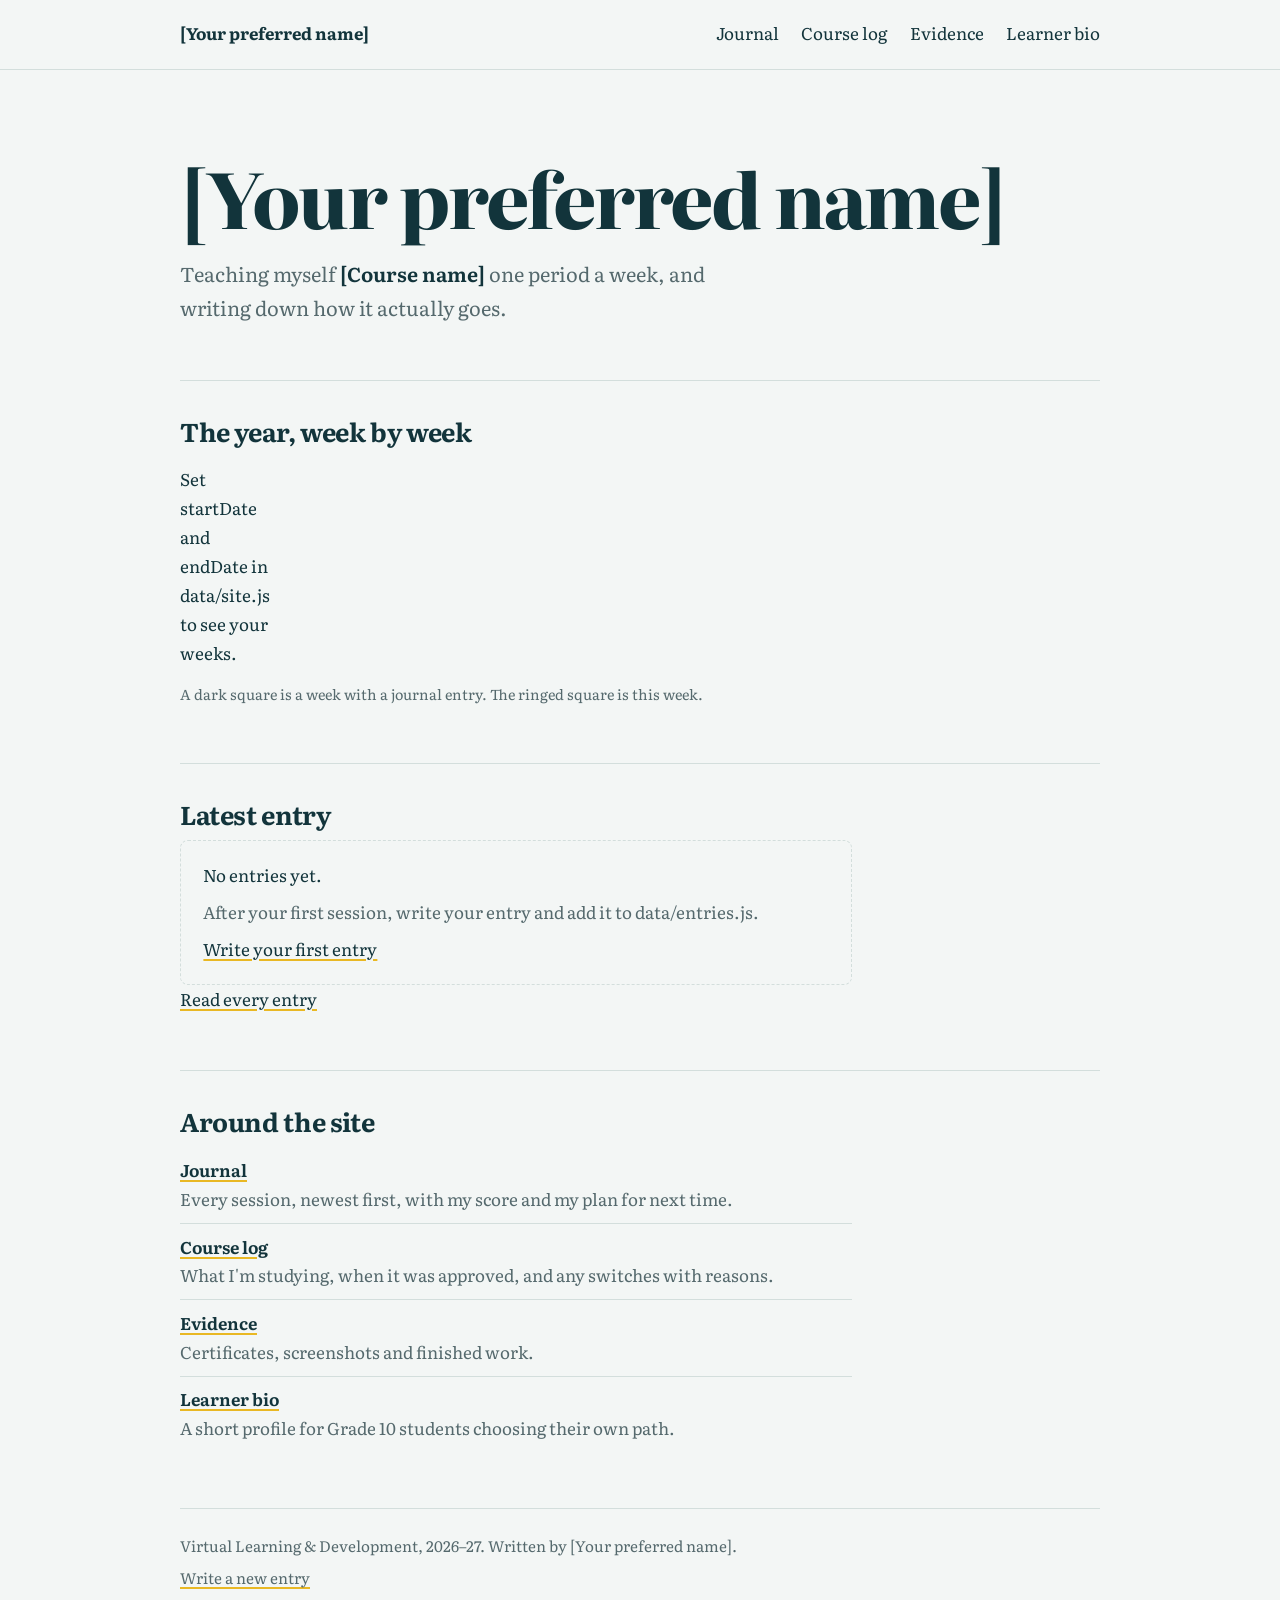
==== index.html @ b6299d8b "kjjl" ====
<!doctype html>
<html lang="en">
<head>
<meta charset="utf-8">
<meta name="viewport" content="width=device-width, initial-scale=1, viewport-fit=cover">
<title>Learning journal</title>
<meta name="description" content="A weekly record of self-directed learning through Virtual Learning & Development.">
<meta name="theme-color" content="#12343B">
<link rel="preconnect" href="https://fonts.googleapis.com">
<link rel="preconnect" href="https://fonts.gstatic.com" crossorigin>
<link rel="stylesheet" href="https://fonts.googleapis.com/css2?family=Literata:ital,opsz,wght@0,7..72,400..800;1,7..72,400..700&amp;display=swap">
<link rel="stylesheet" href="css/style.css">
</head>
<body>
<a class="skip" href="#main">Skip to content</a>
<header class="top">
  <div class="wrap bar">
    <a class="brand" href="index.html" data-site="name">[Your preferred name]</a>
    <nav aria-label="Main"><a href="journal.html">Journal</a><a href="course-log.html">Course log</a><a href="evidence.html">Evidence</a><a href="bio.html">Learner bio</a></nav>
  </div>
</header>
<main id="main" class="wrap">

<section class="hero">
  <h1 data-site="name">[Your preferred name]</h1>
  <p class="lede">Teaching myself <strong data-now="name">[Course name]</strong> one period a week, and writing down how it actually goes.</p>
</section>

<section class="section" aria-labelledby="weeks-h">
  <h2 id="weeks-h">The year, week by week</h2>
  <p id="strip-summary" class="muted"></p>
  <div id="strip" class="strip"></div>
  <p class="legend">A dark square is a week with a journal entry. The ringed square is this week.</p>
</section>

<section class="section" aria-labelledby="latest-h">
  <h2 id="latest-h">Latest entry</h2>
  <div id="latest"></div>
  <p><a href="journal.html">Read every entry</a></p>
</section>

<section class="section" aria-labelledby="around-h">
  <h2 id="around-h">Around the site</h2>
  <ul class="plain">
    <li><a href="journal.html">Journal</a><br><span class="muted">Every session, newest first, with my score and my plan for next time.</span></li>
    <li><a href="course-log.html">Course log</a><br><span class="muted">What I'm studying, when it was approved, and any switches with reasons.</span></li>
    <li><a href="evidence.html">Evidence</a><br><span class="muted">Certificates, screenshots and finished work.</span></li>
    <li><a href="bio.html">Learner bio</a><br><span class="muted">A short profile for Grade 10 students choosing their own path.</span></li>
  </ul>
</section>

</main>
<footer class="wrap foot">
  <p>Virtual Learning &amp; Development, 2026&ndash;27. Written by <span data-site="name">[Your preferred name]</span>.</p>
  <p><a href="write.html">Write a new entry</a></p>
</footer>
<script src="data/site.js"></script>
<script src="data/entries.js"></script>
<script src="js/app.js"></script>
</body>
</html>
---- css/style.css ----
/* One typeface (Literata), two colours (ink + gold), everything else neutral. */
:root {
    --fog: #F3F6F5;
    --paper: #FFFFFF;
    --ink: #12343B;
    --muted: #55696D;
    --line: #D3DEDC;
    --gold: #E9B824;
    --gold-soft: #FBF1CB;
  }
  * { box-sizing: border-box; }
  html { -webkit-text-size-adjust: 100%; scroll-padding-top: 1rem; }
  body {
    margin: 0;
    background: var(--fog);
    color: var(--ink);
    font-family: "Literata", Georgia, "Times New Roman", serif;
    font-optical-sizing: auto;
    font-size: 1.0625rem;
    line-height: 1.7;
    padding: env(safe-area-inset-top) env(safe-area-inset-right) env(safe-area-inset-bottom) env(safe-area-inset-left);
  }
  a { color: var(--ink); text-decoration-color: var(--gold); text-decoration-thickness: 2px; text-underline-offset: 3px; }
  a:hover { text-decoration-color: var(--ink); }
  :focus-visible { outline: 3px solid var(--ink); outline-offset: 3px; border-radius: 2px; }
  .skip { position: absolute; left: -999px; top: 0; background: var(--ink); color: var(--paper); padding: .6rem 1rem; z-index: 10; }
  .skip:focus { left: 0; }
  
  .wrap { max-width: 60rem; margin: 0 auto; padding-left: 1.25rem; padding-right: 1.25rem; }
  .muted { color: var(--muted); }
  
  /* Header */
  .top { border-bottom: 1px solid var(--line); }
  .bar { display: flex; flex-wrap: wrap; gap: .25rem 2rem; align-items: baseline; justify-content: space-between; padding-top: 1rem; padding-bottom: 1rem; }
  .brand { font-weight: 700; text-decoration: none; font-size: 1.05rem; }
  .top nav { display: flex; flex-wrap: wrap; gap: .25rem 1.4rem; }
  .top nav a { text-decoration: none; padding: .2rem 0; border-bottom: 2px solid transparent; }
  .top nav a:hover { border-bottom-color: var(--line); }
  .top nav a[aria-current="page"] { border-bottom-color: var(--gold); font-weight: 600; }
  
  /* Type */
  h1, h2, h3 { line-height: 1.12; letter-spacing: -0.015em; margin: 0; }
  h1 { font-size: clamp(2.5rem, 8vw, 4.75rem); font-weight: 750; letter-spacing: -0.03em; line-height: 1.02; }
  h2 { font-size: 1.6rem; font-weight: 700; margin-bottom: .75rem; }
  h3 { font-size: 1.2rem; font-weight: 650; }
  p { margin: 0 0 1rem; max-width: 42rem; }
  .lede { font-size: 1.25rem; color: var(--muted); max-width: 34rem; margin-top: 1.25rem; }
  .lede strong { color: var(--ink); font-weight: 650; }
  
  /* Layout */
  .hero { padding: clamp(2.5rem, 8vw, 5.5rem) 0 2.5rem; }
  .page-head { padding: clamp(2rem, 6vw, 3.5rem) 0 1.5rem; }
  .section { padding: 2.25rem 0 2.5rem; border-top: 1px solid var(--line); }
  
  /* Week strip: one square per week, filled when that week has an entry */
  .strip { display: grid; grid-template-columns: repeat(10, 1fr); gap: .35rem; max-width: 34rem; margin: 1.25rem 0 .9rem; }
  @media (min-width: 640px) { .strip { grid-template-columns: repeat(20, 1fr); } }
  .wk { aspect-ratio: 1; border: 1.5px solid var(--line); border-radius: 3px; background: transparent; }
  .wk.done { background: var(--ink); border-color: var(--ink); }
  .wk.now { border-color: var(--gold); box-shadow: 0 0 0 2px var(--gold); }
  .wk.future { opacity: .55; }
  @keyframes fill { from { background: transparent; border-color: var(--line); } }
  @media (prefers-reduced-motion: no-preference) {
    .wk.done { animation: fill .45s ease backwards; animation-delay: calc(var(--i, 0) * 45ms); }
  }
  .legend { font-size: .9rem; color: var(--muted); }
  
  /* Journal entries */
  .entry { display: grid; grid-template-columns: 9rem minmax(0, 1fr); gap: 1rem 2.5rem; padding: 2rem 0; border-top: 1px solid var(--line); }
  .entry:first-child { border-top: 0; padding-top: .5rem; }
  .entry-meta p { margin: 0; }
  .entry-week { font-weight: 700; }
  .entry-date { color: var(--muted); font-size: .95rem; }
  .entry-meta .score { display: flex; flex-direction: column; margin-top: 1rem; }
  .score-num { font-size: 3rem; font-weight: 750; line-height: 1; letter-spacing: -0.03em; }
  .score-label { font-size: .85rem; color: var(--muted); }
  .entry-course { color: var(--muted); font-size: .95rem; margin-bottom: 1rem; }
  .entry dt { font-weight: 650; margin-top: 1.1rem; }
  .entry dt:first-child { margin-top: 0; }
  .entry dd { margin: .2rem 0 0; white-space: pre-line; max-width: 42rem; }
  @media (max-width: 640px) {
    .entry { grid-template-columns: 1fr; gap: .75rem; }
    .entry-meta { display: flex; flex-wrap: wrap; align-items: baseline; gap: .25rem 1rem; }
    .entry-meta .score { flex-direction: row; align-items: baseline; gap: .5rem; margin-top: 0; margin-left: auto; }
    .score-num { font-size: 2rem; }
  }
  
  /* Course log + bio share a fact list */
  .log-item { padding: 1.75rem 0; border-top: 1px solid var(--line); }
  .log-item:first-child { border-top: 0; padding-top: .5rem; }
  dl.facts { display: grid; grid-template-columns: 11rem minmax(0, 1fr); gap: .35rem 1.5rem; margin: 1rem 0 0; }
  dl.facts dt { color: var(--muted); }
  dl.facts dd { margin: 0; white-space: pre-line; }
  @media (max-width: 640px) { dl.facts { grid-template-columns: 1fr; gap: 0; } dl.facts dd { margin-bottom: .75rem; } }
  
  .bio dt { font-weight: 650; margin-top: 1.5rem; }
  .bio dd { margin: .25rem 0 0; max-width: 42rem; }
  
  /* Evidence */
  .evidence-item { padding: 1.75rem 0; border-top: 1px solid var(--line); }
  .evidence-item:first-child { border-top: 0; padding-top: .5rem; }
  .evidence-item img { display: block; max-width: 100%; height: auto; margin: 0 0 1rem; border: 1px solid var(--line); border-radius: 6px; }
  .evidence-item .meta { color: var(--muted); font-size: .95rem; margin: .15rem 0 .5rem; }
  
  /* Notes, empty states, lists */
  .note { background: var(--gold-soft); border-left: 4px solid var(--gold); padding: .9rem 1.1rem; border-radius: 0 6px 6px 0; max-width: 42rem; margin: 0 0 1.5rem; }
  .note p { margin: 0; }
  .empty { border: 1.5px dashed var(--line); border-radius: 8px; padding: 1.25rem 1.4rem; max-width: 42rem; }
  .empty p { margin: 0 0 .5rem; }
  .empty p:last-child { margin-bottom: 0; }
  ul.plain { list-style: none; margin: 0; padding: 0; max-width: 42rem; }
  ul.plain li { padding: .55rem 0; border-top: 1px solid var(--line); }
  ul.plain li:first-child { border-top: 0; }
  ul.plain a { font-weight: 650; }
  
  /* Buttons + forms (entry writer) */
  .btn { font: inherit; font-weight: 650; background: var(--ink); color: var(--paper); border: 0; border-radius: 6px; padding: .65rem 1.2rem; cursor: pointer; }
  .btn:hover { background: #0B2429; }
  .btn.quiet { background: transparent; color: var(--ink); border: 1.5px solid var(--ink); }
  .btn.quiet:hover { background: var(--gold-soft); }
  .field { margin: 0 0 1.4rem; }
  .field label { display: block; font-weight: 650; margin-bottom: .2rem; }
  .field .hint { color: var(--muted); font-size: .92rem; margin: 0 0 .35rem; }
  input, select, textarea { font: inherit; width: 100%; padding: .55rem .7rem; border: 1.5px solid var(--line); border-radius: 6px; background: var(--paper); color: var(--ink); }
  textarea { min-height: 6.5rem; resize: vertical; }
  .row { display: grid; grid-template-columns: repeat(auto-fit, minmax(10rem, 1fr)); gap: 1rem; }
  .actions { display: flex; flex-wrap: wrap; gap: .75rem; margin-top: .5rem; }
  .msg { color: #8A2B14; font-weight: 600; min-height: 1.5rem; margin: .75rem 0 0; }
  pre.out { background: var(--paper); border: 1px solid var(--line); border-radius: 6px; padding: 1rem; overflow-x: auto; font: .85rem/1.55 ui-monospace, Menlo, Consolas, monospace; white-space: pre-wrap; word-break: break-word; margin: .5rem 0 .75rem; }
  ol.steps { padding-left: 1.3rem; max-width: 42rem; }
  ol.steps li { margin-bottom: .5rem; }
  
  /* Footer */
  .foot { padding-bottom: 3rem; margin-top: 1rem; color: var(--muted); font-size: .95rem; }
  .foot::before { content: ""; display: block; border-top: 1px solid var(--line); margin-bottom: 1.5rem; }
  .foot p { margin: 0 0 .4rem; }
  .foot a { color: var(--muted); }
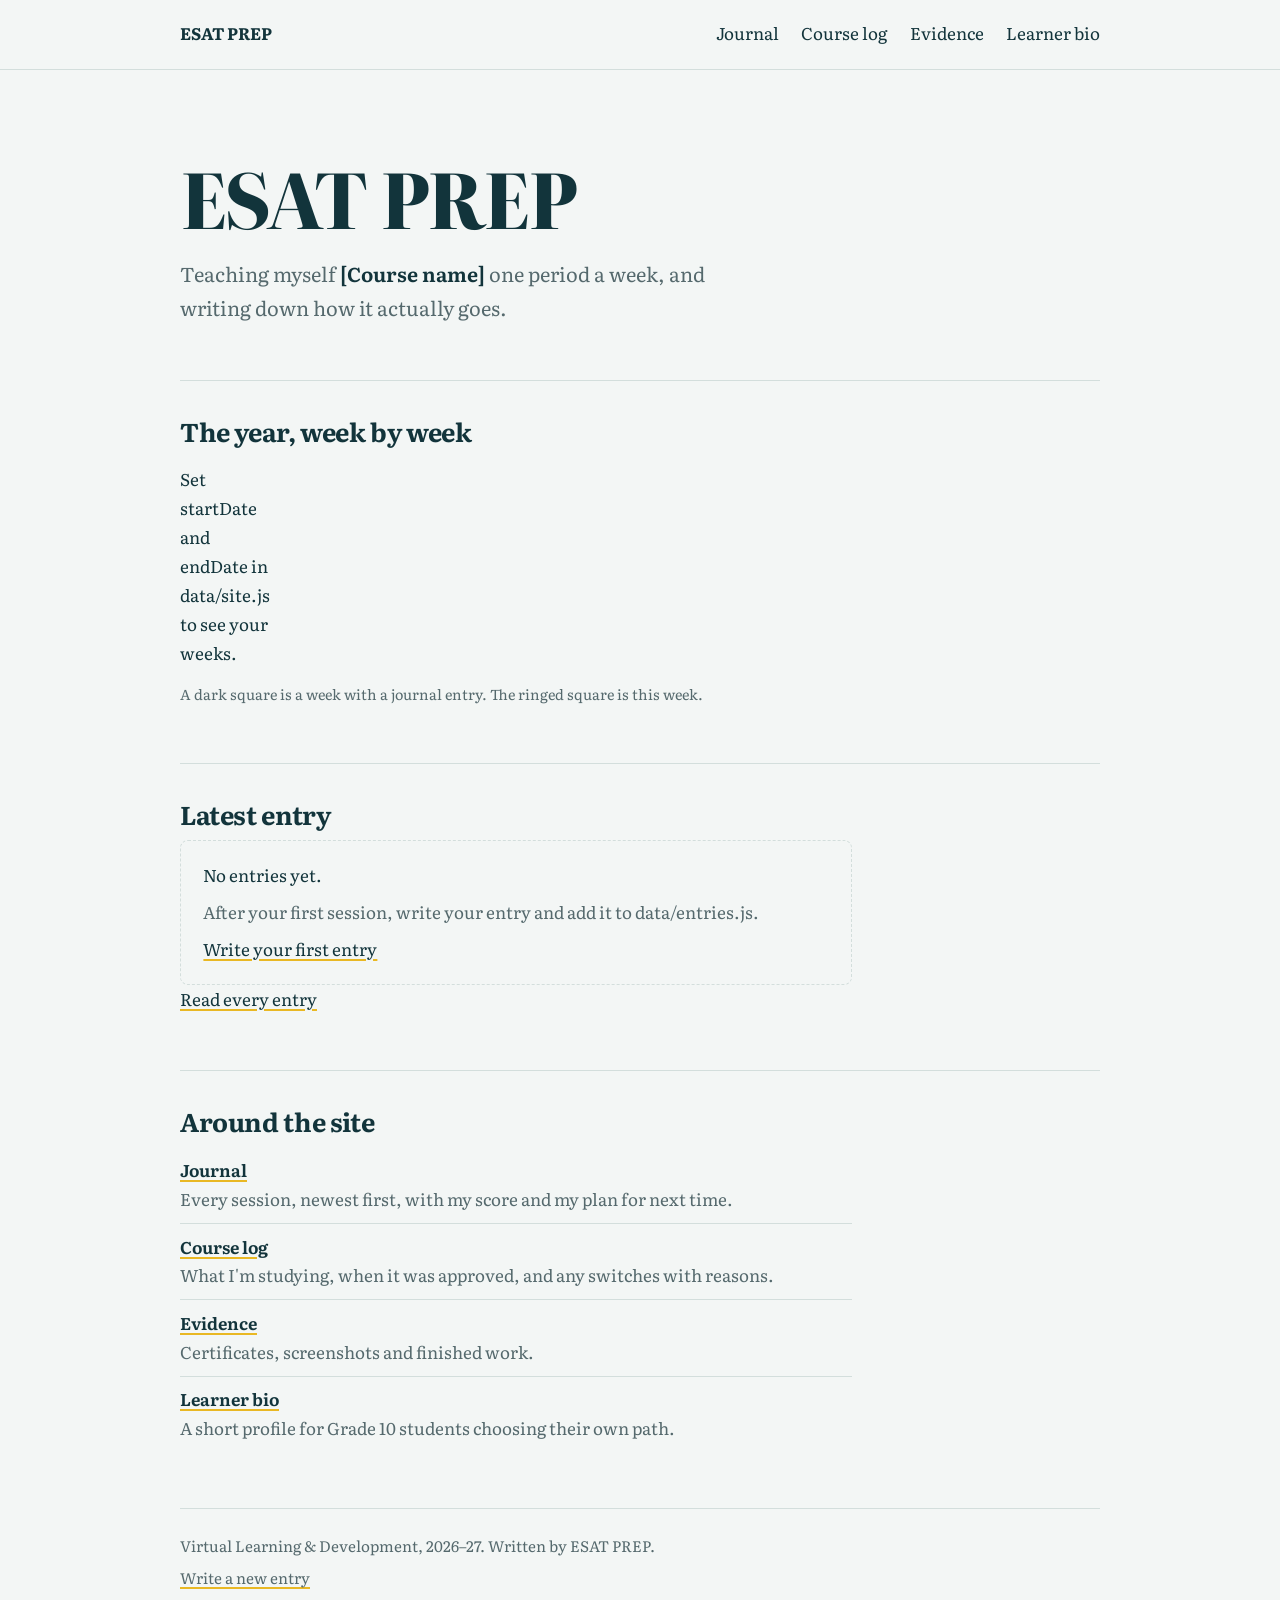
==== commit ce153784: "lkjlksdf" ====
--- a/index.html
+++ b/index.html
@@ -15,14 +15,14 @@
 <a class="skip" href="#main">Skip to content</a>
 <header class="top">
   <div class="wrap bar">
-    <a class="brand" href="index.html" data-site="name">[Your preferred name]</a>
+    <a class="brand" href="index.html" data-site="name">ESAT PREP</a>
     <nav aria-label="Main"><a href="journal.html">Journal</a><a href="course-log.html">Course log</a><a href="evidence.html">Evidence</a><a href="bio.html">Learner bio</a></nav>
   </div>
 </header>
 <main id="main" class="wrap">
 
 <section class="hero">
-  <h1 data-site="name">[Your preferred name]</h1>
+  <h1 data-site="name">ESAT PREP</h1>
   <p class="lede">Teaching myself <strong data-now="name">[Course name]</strong> one period a week, and writing down how it actually goes.</p>
 </section>
 
@@ -51,7 +51,7 @@
 
 </main>
 <footer class="wrap foot">
-  <p>Virtual Learning &amp; Development, 2026&ndash;27. Written by <span data-site="name">[Your preferred name]</span>.</p>
+  <p>Virtual Learning &amp; Development, 2026&ndash;27. Written by <span data-site="name">ESAT PREP</span>.</p>
   <p><a href="write.html">Write a new entry</a></p>
 </footer>
 <script src="data/site.js"></script>
